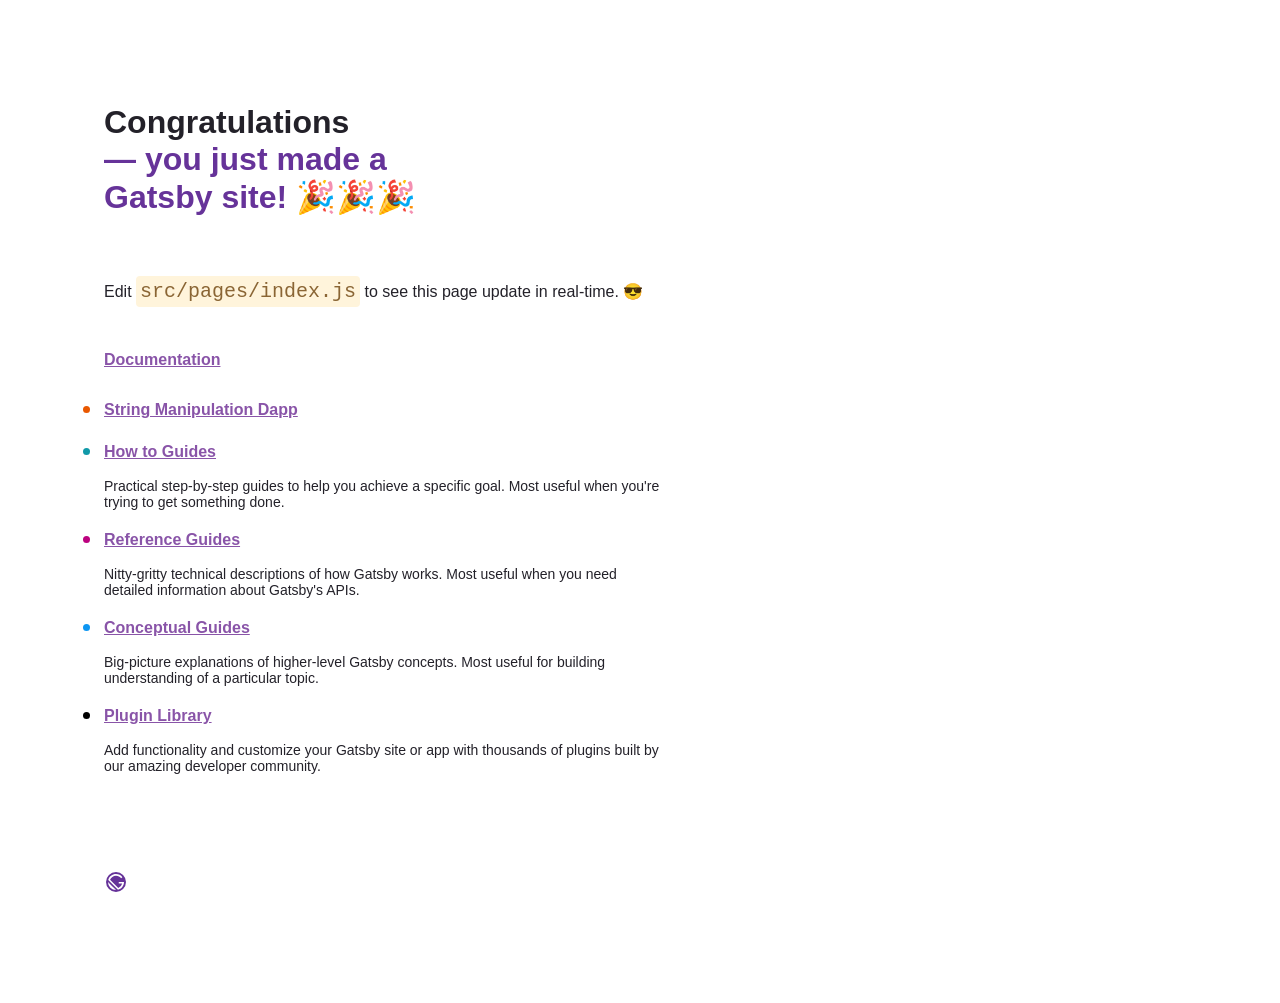
==== index.html @ ea39caa9 "first" ====
<!DOCTYPE html><html><head><meta charSet="utf-8"/><meta http-equiv="x-ua-compatible" content="ie=edge"/><meta name="viewport" content="width=device-width, initial-scale=1, shrink-to-fit=no"/><meta name="generator" content="Gatsby 2.30.2"/><link rel="icon" href="/favicon-32x32.png?v=53aa06cf17e4239d0dba6ffd09854e02" type="image/png"/><link rel="manifest" href="/manifest.webmanifest" crossorigin="anonymous"/><link rel="apple-touch-icon" sizes="48x48" href="/icons/icon-48x48.png?v=53aa06cf17e4239d0dba6ffd09854e02"/><link rel="apple-touch-icon" sizes="72x72" href="/icons/icon-72x72.png?v=53aa06cf17e4239d0dba6ffd09854e02"/><link rel="apple-touch-icon" sizes="96x96" href="/icons/icon-96x96.png?v=53aa06cf17e4239d0dba6ffd09854e02"/><link rel="apple-touch-icon" sizes="144x144" href="/icons/icon-144x144.png?v=53aa06cf17e4239d0dba6ffd09854e02"/><link rel="apple-touch-icon" sizes="192x192" href="/icons/icon-192x192.png?v=53aa06cf17e4239d0dba6ffd09854e02"/><link rel="apple-touch-icon" sizes="256x256" href="/icons/icon-256x256.png?v=53aa06cf17e4239d0dba6ffd09854e02"/><link rel="apple-touch-icon" sizes="384x384" href="/icons/icon-384x384.png?v=53aa06cf17e4239d0dba6ffd09854e02"/><link rel="apple-touch-icon" sizes="512x512" href="/icons/icon-512x512.png?v=53aa06cf17e4239d0dba6ffd09854e02"/><link as="script" rel="preload" href="/webpack-runtime-853febf94de3938687a1.js"/><link as="script" rel="preload" href="/framework-06f646d936b841f99ebd.js"/><link as="script" rel="preload" href="/app-86294b4910e28e013ade.js"/><link as="script" rel="preload" href="/component---src-pages-index-js-996fd59a9388454e58db.js"/><link as="fetch" rel="preload" href="/page-data/index/page-data.json" crossorigin="anonymous"/><link as="fetch" rel="preload" href="/page-data/app-data.json" crossorigin="anonymous"/></head><body><div id="___gatsby"><div style="outline:none" tabindex="-1" id="gatsby-focus-wrapper"><main style="color:#232129;padding:96px;font-family:-apple-system, Roboto, sans-serif, serif"><title>Home Page</title><h1 style="margin-top:0;margin-bottom:64px;max-width:320px">Congratulations<br/><span style="color:#663399">— you just made a Gatsby site! </span><span role="img" aria-label="Party popper emojis">🎉🎉🎉</span></h1><p style="margin-bottom:48px">Edit <code style="color:#8A6534;padding:4px;background-color:#FFF4DB;font-size:1.25rem;border-radius:4px">src/pages/index.js</code> to see this page update in real-time.<!-- --> <span role="img" aria-label="Sunglasses smiley emoji">😎</span></p><ul style="margin-bottom:96px;padding-left:0"><li style="color:#8954A8;font-weight:bold;font-size:16px;vertical-align:5%;list-style-type:none;margin-bottom:24px"><a style="color:#8954A8;font-weight:bold;font-size:16px;vertical-align:5%" href="https://www.gatsbyjs.com/docs/?utm_source=starter&amp;utm_medium=start-page&amp;utm_campaign=minimal-starter">Documentation</a></li><li style="font-weight:300;font-size:24px;max-width:560px;color:#E95800"><span><a style="color:#8954A8;font-weight:bold;font-size:16px;vertical-align:5%" href="https://thbach.github.io/strings/?utm_source=starter&amp;utm_medium=start-page&amp;utm_campaign=minimal-starter">String Manipulation Dapp</a><p style="color:#232129;font-size:14px"></p></span></li><li style="font-weight:300;font-size:24px;max-width:560px;color:#1099A8"><span><a style="color:#8954A8;font-weight:bold;font-size:16px;vertical-align:5%" href="https://www.gatsbyjs.com/docs/how-to/?utm_source=starter&amp;utm_medium=start-page&amp;utm_campaign=minimal-starter">How to Guides</a><p style="color:#232129;font-size:14px">Practical step-by-step guides to help you achieve a specific goal. Most useful when you&#x27;re trying to get something done.</p></span></li><li style="font-weight:300;font-size:24px;max-width:560px;color:#BC027F"><span><a style="color:#8954A8;font-weight:bold;font-size:16px;vertical-align:5%" href="https://www.gatsbyjs.com/docs/reference/?utm_source=starter&amp;utm_medium=start-page&amp;utm_campaign=minimal-starter">Reference Guides</a><p style="color:#232129;font-size:14px">Nitty-gritty technical descriptions of how Gatsby works. Most useful when you need detailed information about Gatsby&#x27;s APIs.</p></span></li><li style="font-weight:300;font-size:24px;max-width:560px;color:#0D96F2"><span><a style="color:#8954A8;font-weight:bold;font-size:16px;vertical-align:5%" href="https://www.gatsbyjs.com/docs/conceptual/?utm_source=starter&amp;utm_medium=start-page&amp;utm_campaign=minimal-starter">Conceptual Guides</a><p style="color:#232129;font-size:14px">Big-picture explanations of higher-level Gatsby concepts. Most useful for building understanding of a particular topic.</p></span></li><li style="font-weight:300;font-size:24px;max-width:560px;color:#000000"><span><a style="color:#8954A8;font-weight:bold;font-size:16px;vertical-align:5%" href="https://www.gatsbyjs.com/plugins?utm_source=starter&amp;utm_medium=start-page&amp;utm_campaign=minimal-starter">Plugin Library</a><p style="color:#232129;font-size:14px">Add functionality and customize your Gatsby site or app with thousands of plugins built by our amazing developer community.</p></span></li></ul><img alt="Gatsby G Logo" src="data:image/svg+xml,%3Csvg width=&#x27;24&#x27; height=&#x27;24&#x27; fill=&#x27;none&#x27; xmlns=&#x27;http://www.w3.org/2000/svg&#x27;%3E%3Cpath d=&#x27;M12 2a10 10 0 110 20 10 10 0 010-20zm0 2c-3.73 0-6.86 2.55-7.75 6L14 19.75c3.45-.89 6-4.02 6-7.75h-5.25v1.5h3.45a6.37 6.37 0 01-3.89 4.44L6.06 9.69C7 7.31 9.3 5.63 12 5.63c2.13 0 4 1.04 5.18 2.65l1.23-1.06A7.959 7.959 0 0012 4zm-8 8a8 8 0 008 8c.04 0 .09 0-8-8z&#x27; fill=&#x27;%23639&#x27;/%3E%3C/svg%3E"/></main></div><div id="gatsby-announcer" style="position:absolute;top:0;width:1px;height:1px;padding:0;overflow:hidden;clip:rect(0, 0, 0, 0);white-space:nowrap;border:0" aria-live="assertive" aria-atomic="true"></div></div><script id="gatsby-script-loader">/*<![CDATA[*/window.pagePath="/";/*]]>*/</script><script id="gatsby-chunk-mapping">/*<![CDATA[*/window.___chunkMapping={"polyfill":["/polyfill-c7e713c367b62bf611ed.js"],"app":["/app-86294b4910e28e013ade.js"],"component---src-pages-404-js":["/component---src-pages-404-js-a4d6a72c76a383d7830c.js"],"component---src-pages-index-js":["/component---src-pages-index-js-996fd59a9388454e58db.js"]};/*]]>*/</script><script src="/polyfill-c7e713c367b62bf611ed.js" nomodule=""></script><script src="/component---src-pages-index-js-996fd59a9388454e58db.js" async=""></script><script src="/app-86294b4910e28e013ade.js" async=""></script><script src="/framework-06f646d936b841f99ebd.js" async=""></script><script src="/webpack-runtime-853febf94de3938687a1.js" async=""></script></body></html>
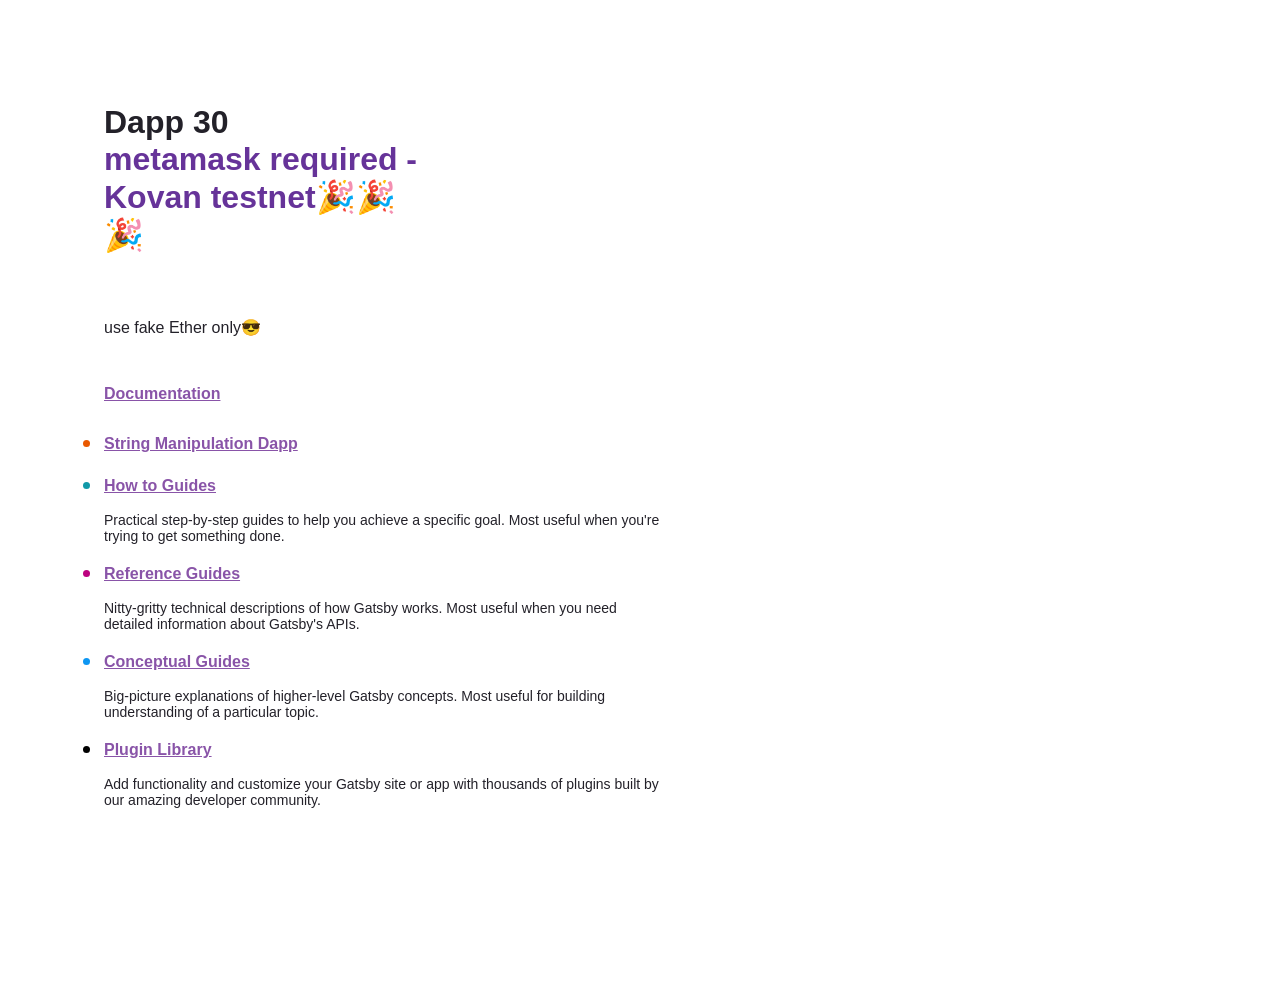
==== commit dc5e6d1c: "clean" ====
--- a/index.html
+++ b/index.html
@@ -1 +1 @@
-<!DOCTYPE html><html><head><meta charSet="utf-8"/><meta http-equiv="x-ua-compatible" content="ie=edge"/><meta name="viewport" content="width=device-width, initial-scale=1, shrink-to-fit=no"/><meta name="generator" content="Gatsby 2.30.2"/><link rel="icon" href="/favicon-32x32.png?v=53aa06cf17e4239d0dba6ffd09854e02" type="image/png"/><link rel="manifest" href="/manifest.webmanifest" crossorigin="anonymous"/><link rel="apple-touch-icon" sizes="48x48" href="/icons/icon-48x48.png?v=53aa06cf17e4239d0dba6ffd09854e02"/><link rel="apple-touch-icon" sizes="72x72" href="/icons/icon-72x72.png?v=53aa06cf17e4239d0dba6ffd09854e02"/><link rel="apple-touch-icon" sizes="96x96" href="/icons/icon-96x96.png?v=53aa06cf17e4239d0dba6ffd09854e02"/><link rel="apple-touch-icon" sizes="144x144" href="/icons/icon-144x144.png?v=53aa06cf17e4239d0dba6ffd09854e02"/><link rel="apple-touch-icon" sizes="192x192" href="/icons/icon-192x192.png?v=53aa06cf17e4239d0dba6ffd09854e02"/><link rel="apple-touch-icon" sizes="256x256" href="/icons/icon-256x256.png?v=53aa06cf17e4239d0dba6ffd09854e02"/><link rel="apple-touch-icon" sizes="384x384" href="/icons/icon-384x384.png?v=53aa06cf17e4239d0dba6ffd09854e02"/><link rel="apple-touch-icon" sizes="512x512" href="/icons/icon-512x512.png?v=53aa06cf17e4239d0dba6ffd09854e02"/><link as="script" rel="preload" href="/webpack-runtime-853febf94de3938687a1.js"/><link as="script" rel="preload" href="/framework-06f646d936b841f99ebd.js"/><link as="script" rel="preload" href="/app-86294b4910e28e013ade.js"/><link as="script" rel="preload" href="/component---src-pages-index-js-996fd59a9388454e58db.js"/><link as="fetch" rel="preload" href="/page-data/index/page-data.json" crossorigin="anonymous"/><link as="fetch" rel="preload" href="/page-data/app-data.json" crossorigin="anonymous"/></head><body><div id="___gatsby"><div style="outline:none" tabindex="-1" id="gatsby-focus-wrapper"><main style="color:#232129;padding:96px;font-family:-apple-system, Roboto, sans-serif, serif"><title>Home Page</title><h1 style="margin-top:0;margin-bottom:64px;max-width:320px">Congratulations<br/><span style="color:#663399">— you just made a Gatsby site! </span><span role="img" aria-label="Party popper emojis">🎉🎉🎉</span></h1><p style="margin-bottom:48px">Edit <code style="color:#8A6534;padding:4px;background-color:#FFF4DB;font-size:1.25rem;border-radius:4px">src/pages/index.js</code> to see this page update in real-time.<!-- --> <span role="img" aria-label="Sunglasses smiley emoji">😎</span></p><ul style="margin-bottom:96px;padding-left:0"><li style="color:#8954A8;font-weight:bold;font-size:16px;vertical-align:5%;list-style-type:none;margin-bottom:24px"><a style="color:#8954A8;font-weight:bold;font-size:16px;vertical-align:5%" href="https://www.gatsbyjs.com/docs/?utm_source=starter&amp;utm_medium=start-page&amp;utm_campaign=minimal-starter">Documentation</a></li><li style="font-weight:300;font-size:24px;max-width:560px;color:#E95800"><span><a style="color:#8954A8;font-weight:bold;font-size:16px;vertical-align:5%" href="https://thbach.github.io/strings/?utm_source=starter&amp;utm_medium=start-page&amp;utm_campaign=minimal-starter">String Manipulation Dapp</a><p style="color:#232129;font-size:14px"></p></span></li><li style="font-weight:300;font-size:24px;max-width:560px;color:#1099A8"><span><a style="color:#8954A8;font-weight:bold;font-size:16px;vertical-align:5%" href="https://www.gatsbyjs.com/docs/how-to/?utm_source=starter&amp;utm_medium=start-page&amp;utm_campaign=minimal-starter">How to Guides</a><p style="color:#232129;font-size:14px">Practical step-by-step guides to help you achieve a specific goal. Most useful when you&#x27;re trying to get something done.</p></span></li><li style="font-weight:300;font-size:24px;max-width:560px;color:#BC027F"><span><a style="color:#8954A8;font-weight:bold;font-size:16px;vertical-align:5%" href="https://www.gatsbyjs.com/docs/reference/?utm_source=starter&amp;utm_medium=start-page&amp;utm_campaign=minimal-starter">Reference Guides</a><p style="color:#232129;font-size:14px">Nitty-gritty technical descriptions of how Gatsby works. Most useful when you need detailed information about Gatsby&#x27;s APIs.</p></span></li><li style="font-weight:300;font-size:24px;max-width:560px;color:#0D96F2"><span><a style="color:#8954A8;font-weight:bold;font-size:16px;vertical-align:5%" href="https://www.gatsbyjs.com/docs/conceptual/?utm_source=starter&amp;utm_medium=start-page&amp;utm_campaign=minimal-starter">Conceptual Guides</a><p style="color:#232129;font-size:14px">Big-picture explanations of higher-level Gatsby concepts. Most useful for building understanding of a particular topic.</p></span></li><li style="font-weight:300;font-size:24px;max-width:560px;color:#000000"><span><a style="color:#8954A8;font-weight:bold;font-size:16px;vertical-align:5%" href="https://www.gatsbyjs.com/plugins?utm_source=starter&amp;utm_medium=start-page&amp;utm_campaign=minimal-starter">Plugin Library</a><p style="color:#232129;font-size:14px">Add functionality and customize your Gatsby site or app with thousands of plugins built by our amazing developer community.</p></span></li></ul><img alt="Gatsby G Logo" src="data:image/svg+xml,%3Csvg width=&#x27;24&#x27; height=&#x27;24&#x27; fill=&#x27;none&#x27; xmlns=&#x27;http://www.w3.org/2000/svg&#x27;%3E%3Cpath d=&#x27;M12 2a10 10 0 110 20 10 10 0 010-20zm0 2c-3.73 0-6.86 2.55-7.75 6L14 19.75c3.45-.89 6-4.02 6-7.75h-5.25v1.5h3.45a6.37 6.37 0 01-3.89 4.44L6.06 9.69C7 7.31 9.3 5.63 12 5.63c2.13 0 4 1.04 5.18 2.65l1.23-1.06A7.959 7.959 0 0012 4zm-8 8a8 8 0 008 8c.04 0 .09 0-8-8z&#x27; fill=&#x27;%23639&#x27;/%3E%3C/svg%3E"/></main></div><div id="gatsby-announcer" style="position:absolute;top:0;width:1px;height:1px;padding:0;overflow:hidden;clip:rect(0, 0, 0, 0);white-space:nowrap;border:0" aria-live="assertive" aria-atomic="true"></div></div><script id="gatsby-script-loader">/*<![CDATA[*/window.pagePath="/";/*]]>*/</script><script id="gatsby-chunk-mapping">/*<![CDATA[*/window.___chunkMapping={"polyfill":["/polyfill-c7e713c367b62bf611ed.js"],"app":["/app-86294b4910e28e013ade.js"],"component---src-pages-404-js":["/component---src-pages-404-js-a4d6a72c76a383d7830c.js"],"component---src-pages-index-js":["/component---src-pages-index-js-996fd59a9388454e58db.js"]};/*]]>*/</script><script src="/polyfill-c7e713c367b62bf611ed.js" nomodule=""></script><script src="/component---src-pages-index-js-996fd59a9388454e58db.js" async=""></script><script src="/app-86294b4910e28e013ade.js" async=""></script><script src="/framework-06f646d936b841f99ebd.js" async=""></script><script src="/webpack-runtime-853febf94de3938687a1.js" async=""></script></body></html>+<!DOCTYPE html><html><head><meta charSet="utf-8"/><meta http-equiv="x-ua-compatible" content="ie=edge"/><meta name="viewport" content="width=device-width, initial-scale=1, shrink-to-fit=no"/><meta name="generator" content="Gatsby 2.30.2"/><link rel="icon" href="/favicon-32x32.png?v=53aa06cf17e4239d0dba6ffd09854e02" type="image/png"/><link rel="manifest" href="/manifest.webmanifest" crossorigin="anonymous"/><link rel="apple-touch-icon" sizes="48x48" href="/icons/icon-48x48.png?v=53aa06cf17e4239d0dba6ffd09854e02"/><link rel="apple-touch-icon" sizes="72x72" href="/icons/icon-72x72.png?v=53aa06cf17e4239d0dba6ffd09854e02"/><link rel="apple-touch-icon" sizes="96x96" href="/icons/icon-96x96.png?v=53aa06cf17e4239d0dba6ffd09854e02"/><link rel="apple-touch-icon" sizes="144x144" href="/icons/icon-144x144.png?v=53aa06cf17e4239d0dba6ffd09854e02"/><link rel="apple-touch-icon" sizes="192x192" href="/icons/icon-192x192.png?v=53aa06cf17e4239d0dba6ffd09854e02"/><link rel="apple-touch-icon" sizes="256x256" href="/icons/icon-256x256.png?v=53aa06cf17e4239d0dba6ffd09854e02"/><link rel="apple-touch-icon" sizes="384x384" href="/icons/icon-384x384.png?v=53aa06cf17e4239d0dba6ffd09854e02"/><link rel="apple-touch-icon" sizes="512x512" href="/icons/icon-512x512.png?v=53aa06cf17e4239d0dba6ffd09854e02"/><link as="script" rel="preload" href="/webpack-runtime-5b421e8b8523ef1a9394.js"/><link as="script" rel="preload" href="/framework-06f646d936b841f99ebd.js"/><link as="script" rel="preload" href="/app-86294b4910e28e013ade.js"/><link as="script" rel="preload" href="/component---src-pages-index-js-b743b5520a9f001b9456.js"/><link as="fetch" rel="preload" href="/page-data/index/page-data.json" crossorigin="anonymous"/><link as="fetch" rel="preload" href="/page-data/app-data.json" crossorigin="anonymous"/></head><body><div id="___gatsby"><div style="outline:none" tabindex="-1" id="gatsby-focus-wrapper"><main style="color:#232129;padding:96px;font-family:-apple-system, Roboto, sans-serif, serif"><title>Home Page</title><h1 style="margin-top:0;margin-bottom:64px;max-width:320px">Dapp 30<br/><span style="color:#663399">metamask required - Kovan testnet</span><span role="img" aria-label="Party popper emojis">🎉🎉🎉</span></h1><p style="margin-bottom:48px">use fake Ether only<span role="img" aria-label="Sunglasses smiley emoji">😎</span></p><ul style="margin-bottom:96px;padding-left:0"><li style="color:#8954A8;font-weight:bold;font-size:16px;vertical-align:5%;list-style-type:none;margin-bottom:24px"><a style="color:#8954A8;font-weight:bold;font-size:16px;vertical-align:5%" href="https://www.gatsbyjs.com/docs/?utm_source=starter&amp;utm_medium=start-page&amp;utm_campaign=minimal-starter">Documentation</a></li><li style="font-weight:300;font-size:24px;max-width:560px;color:#E95800"><span><a style="color:#8954A8;font-weight:bold;font-size:16px;vertical-align:5%" href="https://thbach.github.io/strings/">String Manipulation Dapp</a><p style="color:#232129;font-size:14px"></p></span></li><li style="font-weight:300;font-size:24px;max-width:560px;color:#1099A8"><span><a style="color:#8954A8;font-weight:bold;font-size:16px;vertical-align:5%" href="https://www.gatsbyjs.com/docs/how-to/">How to Guides</a><p style="color:#232129;font-size:14px">Practical step-by-step guides to help you achieve a specific goal. Most useful when you&#x27;re trying to get something done.</p></span></li><li style="font-weight:300;font-size:24px;max-width:560px;color:#BC027F"><span><a style="color:#8954A8;font-weight:bold;font-size:16px;vertical-align:5%" href="https://www.gatsbyjs.com/docs/reference/">Reference Guides</a><p style="color:#232129;font-size:14px">Nitty-gritty technical descriptions of how Gatsby works. Most useful when you need detailed information about Gatsby&#x27;s APIs.</p></span></li><li style="font-weight:300;font-size:24px;max-width:560px;color:#0D96F2"><span><a style="color:#8954A8;font-weight:bold;font-size:16px;vertical-align:5%" href="https://www.gatsbyjs.com/docs/conceptual/">Conceptual Guides</a><p style="color:#232129;font-size:14px">Big-picture explanations of higher-level Gatsby concepts. Most useful for building understanding of a particular topic.</p></span></li><li style="font-weight:300;font-size:24px;max-width:560px;color:#000000"><span><a style="color:#8954A8;font-weight:bold;font-size:16px;vertical-align:5%" href="https://www.gatsbyjs.com/plugins">Plugin Library</a><p style="color:#232129;font-size:14px">Add functionality and customize your Gatsby site or app with thousands of plugins built by our amazing developer community.</p></span></li></ul></main></div><div id="gatsby-announcer" style="position:absolute;top:0;width:1px;height:1px;padding:0;overflow:hidden;clip:rect(0, 0, 0, 0);white-space:nowrap;border:0" aria-live="assertive" aria-atomic="true"></div></div><script id="gatsby-script-loader">/*<![CDATA[*/window.pagePath="/";/*]]>*/</script><script id="gatsby-chunk-mapping">/*<![CDATA[*/window.___chunkMapping={"polyfill":["/polyfill-c7e713c367b62bf611ed.js"],"app":["/app-86294b4910e28e013ade.js"],"component---src-pages-404-js":["/component---src-pages-404-js-a4d6a72c76a383d7830c.js"],"component---src-pages-index-js":["/component---src-pages-index-js-b743b5520a9f001b9456.js"]};/*]]>*/</script><script src="/polyfill-c7e713c367b62bf611ed.js" nomodule=""></script><script src="/component---src-pages-index-js-b743b5520a9f001b9456.js" async=""></script><script src="/app-86294b4910e28e013ade.js" async=""></script><script src="/framework-06f646d936b841f99ebd.js" async=""></script><script src="/webpack-runtime-5b421e8b8523ef1a9394.js" async=""></script></body></html>
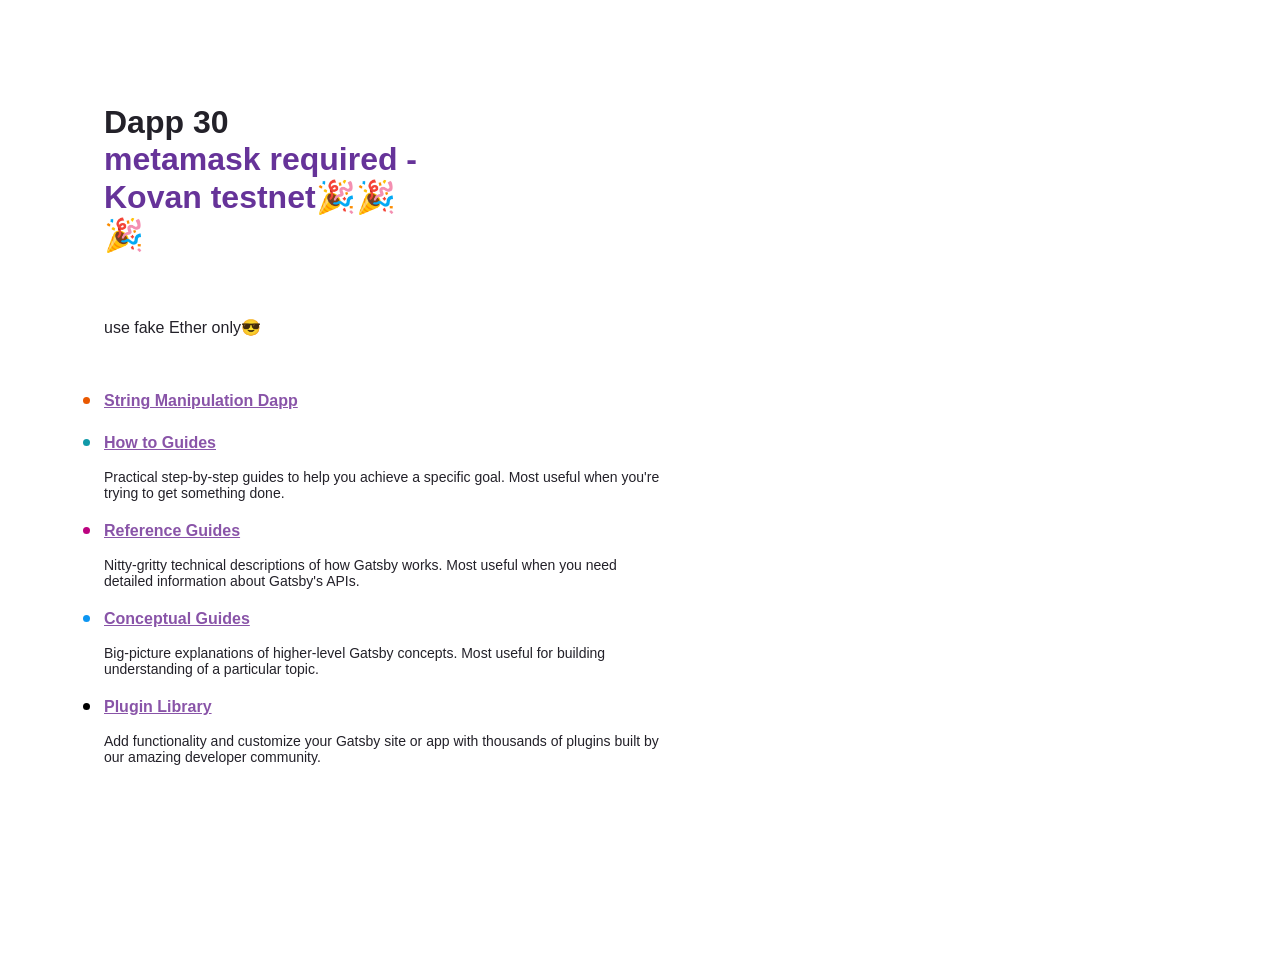
==== commit c31d7de7: "fix links" ====
--- a/index.html
+++ b/index.html
@@ -1 +1 @@
-<!DOCTYPE html><html><head><meta charSet="utf-8"/><meta http-equiv="x-ua-compatible" content="ie=edge"/><meta name="viewport" content="width=device-width, initial-scale=1, shrink-to-fit=no"/><meta name="generator" content="Gatsby 2.30.2"/><link rel="icon" href="/favicon-32x32.png?v=53aa06cf17e4239d0dba6ffd09854e02" type="image/png"/><link rel="manifest" href="/manifest.webmanifest" crossorigin="anonymous"/><link rel="apple-touch-icon" sizes="48x48" href="/icons/icon-48x48.png?v=53aa06cf17e4239d0dba6ffd09854e02"/><link rel="apple-touch-icon" sizes="72x72" href="/icons/icon-72x72.png?v=53aa06cf17e4239d0dba6ffd09854e02"/><link rel="apple-touch-icon" sizes="96x96" href="/icons/icon-96x96.png?v=53aa06cf17e4239d0dba6ffd09854e02"/><link rel="apple-touch-icon" sizes="144x144" href="/icons/icon-144x144.png?v=53aa06cf17e4239d0dba6ffd09854e02"/><link rel="apple-touch-icon" sizes="192x192" href="/icons/icon-192x192.png?v=53aa06cf17e4239d0dba6ffd09854e02"/><link rel="apple-touch-icon" sizes="256x256" href="/icons/icon-256x256.png?v=53aa06cf17e4239d0dba6ffd09854e02"/><link rel="apple-touch-icon" sizes="384x384" href="/icons/icon-384x384.png?v=53aa06cf17e4239d0dba6ffd09854e02"/><link rel="apple-touch-icon" sizes="512x512" href="/icons/icon-512x512.png?v=53aa06cf17e4239d0dba6ffd09854e02"/><link as="script" rel="preload" href="/webpack-runtime-5b421e8b8523ef1a9394.js"/><link as="script" rel="preload" href="/framework-06f646d936b841f99ebd.js"/><link as="script" rel="preload" href="/app-86294b4910e28e013ade.js"/><link as="script" rel="preload" href="/component---src-pages-index-js-b743b5520a9f001b9456.js"/><link as="fetch" rel="preload" href="/page-data/index/page-data.json" crossorigin="anonymous"/><link as="fetch" rel="preload" href="/page-data/app-data.json" crossorigin="anonymous"/></head><body><div id="___gatsby"><div style="outline:none" tabindex="-1" id="gatsby-focus-wrapper"><main style="color:#232129;padding:96px;font-family:-apple-system, Roboto, sans-serif, serif"><title>Home Page</title><h1 style="margin-top:0;margin-bottom:64px;max-width:320px">Dapp 30<br/><span style="color:#663399">metamask required - Kovan testnet</span><span role="img" aria-label="Party popper emojis">🎉🎉🎉</span></h1><p style="margin-bottom:48px">use fake Ether only<span role="img" aria-label="Sunglasses smiley emoji">😎</span></p><ul style="margin-bottom:96px;padding-left:0"><li style="color:#8954A8;font-weight:bold;font-size:16px;vertical-align:5%;list-style-type:none;margin-bottom:24px"><a style="color:#8954A8;font-weight:bold;font-size:16px;vertical-align:5%" href="https://www.gatsbyjs.com/docs/?utm_source=starter&amp;utm_medium=start-page&amp;utm_campaign=minimal-starter">Documentation</a></li><li style="font-weight:300;font-size:24px;max-width:560px;color:#E95800"><span><a style="color:#8954A8;font-weight:bold;font-size:16px;vertical-align:5%" href="https://thbach.github.io/strings/">String Manipulation Dapp</a><p style="color:#232129;font-size:14px"></p></span></li><li style="font-weight:300;font-size:24px;max-width:560px;color:#1099A8"><span><a style="color:#8954A8;font-weight:bold;font-size:16px;vertical-align:5%" href="https://www.gatsbyjs.com/docs/how-to/">How to Guides</a><p style="color:#232129;font-size:14px">Practical step-by-step guides to help you achieve a specific goal. Most useful when you&#x27;re trying to get something done.</p></span></li><li style="font-weight:300;font-size:24px;max-width:560px;color:#BC027F"><span><a style="color:#8954A8;font-weight:bold;font-size:16px;vertical-align:5%" href="https://www.gatsbyjs.com/docs/reference/">Reference Guides</a><p style="color:#232129;font-size:14px">Nitty-gritty technical descriptions of how Gatsby works. Most useful when you need detailed information about Gatsby&#x27;s APIs.</p></span></li><li style="font-weight:300;font-size:24px;max-width:560px;color:#0D96F2"><span><a style="color:#8954A8;font-weight:bold;font-size:16px;vertical-align:5%" href="https://www.gatsbyjs.com/docs/conceptual/">Conceptual Guides</a><p style="color:#232129;font-size:14px">Big-picture explanations of higher-level Gatsby concepts. Most useful for building understanding of a particular topic.</p></span></li><li style="font-weight:300;font-size:24px;max-width:560px;color:#000000"><span><a style="color:#8954A8;font-weight:bold;font-size:16px;vertical-align:5%" href="https://www.gatsbyjs.com/plugins">Plugin Library</a><p style="color:#232129;font-size:14px">Add functionality and customize your Gatsby site or app with thousands of plugins built by our amazing developer community.</p></span></li></ul></main></div><div id="gatsby-announcer" style="position:absolute;top:0;width:1px;height:1px;padding:0;overflow:hidden;clip:rect(0, 0, 0, 0);white-space:nowrap;border:0" aria-live="assertive" aria-atomic="true"></div></div><script id="gatsby-script-loader">/*<![CDATA[*/window.pagePath="/";/*]]>*/</script><script id="gatsby-chunk-mapping">/*<![CDATA[*/window.___chunkMapping={"polyfill":["/polyfill-c7e713c367b62bf611ed.js"],"app":["/app-86294b4910e28e013ade.js"],"component---src-pages-404-js":["/component---src-pages-404-js-a4d6a72c76a383d7830c.js"],"component---src-pages-index-js":["/component---src-pages-index-js-b743b5520a9f001b9456.js"]};/*]]>*/</script><script src="/polyfill-c7e713c367b62bf611ed.js" nomodule=""></script><script src="/component---src-pages-index-js-b743b5520a9f001b9456.js" async=""></script><script src="/app-86294b4910e28e013ade.js" async=""></script><script src="/framework-06f646d936b841f99ebd.js" async=""></script><script src="/webpack-runtime-5b421e8b8523ef1a9394.js" async=""></script></body></html>+<!DOCTYPE html><html><head><meta charSet="utf-8"/><meta http-equiv="x-ua-compatible" content="ie=edge"/><meta name="viewport" content="width=device-width, initial-scale=1, shrink-to-fit=no"/><meta name="generator" content="Gatsby 2.30.2"/><link rel="icon" href="/favicon-32x32.png?v=53aa06cf17e4239d0dba6ffd09854e02" type="image/png"/><link rel="manifest" href="/manifest.webmanifest" crossorigin="anonymous"/><link rel="apple-touch-icon" sizes="48x48" href="/icons/icon-48x48.png?v=53aa06cf17e4239d0dba6ffd09854e02"/><link rel="apple-touch-icon" sizes="72x72" href="/icons/icon-72x72.png?v=53aa06cf17e4239d0dba6ffd09854e02"/><link rel="apple-touch-icon" sizes="96x96" href="/icons/icon-96x96.png?v=53aa06cf17e4239d0dba6ffd09854e02"/><link rel="apple-touch-icon" sizes="144x144" href="/icons/icon-144x144.png?v=53aa06cf17e4239d0dba6ffd09854e02"/><link rel="apple-touch-icon" sizes="192x192" href="/icons/icon-192x192.png?v=53aa06cf17e4239d0dba6ffd09854e02"/><link rel="apple-touch-icon" sizes="256x256" href="/icons/icon-256x256.png?v=53aa06cf17e4239d0dba6ffd09854e02"/><link rel="apple-touch-icon" sizes="384x384" href="/icons/icon-384x384.png?v=53aa06cf17e4239d0dba6ffd09854e02"/><link rel="apple-touch-icon" sizes="512x512" href="/icons/icon-512x512.png?v=53aa06cf17e4239d0dba6ffd09854e02"/><link as="script" rel="preload" href="/webpack-runtime-9302768da95bef6449f7.js"/><link as="script" rel="preload" href="/framework-06f646d936b841f99ebd.js"/><link as="script" rel="preload" href="/app-86294b4910e28e013ade.js"/><link as="script" rel="preload" href="/component---src-pages-index-js-f3b4a539f6250982a637.js"/><link as="fetch" rel="preload" href="/page-data/index/page-data.json" crossorigin="anonymous"/><link as="fetch" rel="preload" href="/page-data/app-data.json" crossorigin="anonymous"/></head><body><div id="___gatsby"><div style="outline:none" tabindex="-1" id="gatsby-focus-wrapper"><main style="color:#232129;padding:96px;font-family:-apple-system, Roboto, sans-serif, serif"><title>Home Page</title><h1 style="margin-top:0;margin-bottom:64px;max-width:320px">Dapp 30<br/><span style="color:#663399">metamask required - Kovan testnet</span><span role="img" aria-label="Party popper emojis">🎉🎉🎉</span></h1><p style="margin-bottom:48px">use fake Ether only<span role="img" aria-label="Sunglasses smiley emoji">😎</span></p><ul style="margin-bottom:96px;padding-left:0"><li style="font-weight:300;font-size:24px;max-width:560px;color:#E95800"><span><a style="color:#8954A8;font-weight:bold;font-size:16px;vertical-align:5%" href="https://thbach.github.io/strings/">String Manipulation Dapp</a><p style="color:#232129;font-size:14px"></p></span></li><li style="font-weight:300;font-size:24px;max-width:560px;color:#1099A8"><span><a style="color:#8954A8;font-weight:bold;font-size:16px;vertical-align:5%" href="https://www.gatsbyjs.com/docs/how-to/">How to Guides</a><p style="color:#232129;font-size:14px">Practical step-by-step guides to help you achieve a specific goal. Most useful when you&#x27;re trying to get something done.</p></span></li><li style="font-weight:300;font-size:24px;max-width:560px;color:#BC027F"><span><a style="color:#8954A8;font-weight:bold;font-size:16px;vertical-align:5%" href="https://www.gatsbyjs.com/docs/reference/">Reference Guides</a><p style="color:#232129;font-size:14px">Nitty-gritty technical descriptions of how Gatsby works. Most useful when you need detailed information about Gatsby&#x27;s APIs.</p></span></li><li style="font-weight:300;font-size:24px;max-width:560px;color:#0D96F2"><span><a style="color:#8954A8;font-weight:bold;font-size:16px;vertical-align:5%" href="https://www.gatsbyjs.com/docs/conceptual/">Conceptual Guides</a><p style="color:#232129;font-size:14px">Big-picture explanations of higher-level Gatsby concepts. Most useful for building understanding of a particular topic.</p></span></li><li style="font-weight:300;font-size:24px;max-width:560px;color:#000000"><span><a style="color:#8954A8;font-weight:bold;font-size:16px;vertical-align:5%" href="https://www.gatsbyjs.com/plugins">Plugin Library</a><p style="color:#232129;font-size:14px">Add functionality and customize your Gatsby site or app with thousands of plugins built by our amazing developer community.</p></span></li></ul></main></div><div id="gatsby-announcer" style="position:absolute;top:0;width:1px;height:1px;padding:0;overflow:hidden;clip:rect(0, 0, 0, 0);white-space:nowrap;border:0" aria-live="assertive" aria-atomic="true"></div></div><script id="gatsby-script-loader">/*<![CDATA[*/window.pagePath="/";/*]]>*/</script><script id="gatsby-chunk-mapping">/*<![CDATA[*/window.___chunkMapping={"polyfill":["/polyfill-c7e713c367b62bf611ed.js"],"app":["/app-86294b4910e28e013ade.js"],"component---src-pages-404-js":["/component---src-pages-404-js-a4d6a72c76a383d7830c.js"],"component---src-pages-index-js":["/component---src-pages-index-js-f3b4a539f6250982a637.js"]};/*]]>*/</script><script src="/polyfill-c7e713c367b62bf611ed.js" nomodule=""></script><script src="/component---src-pages-index-js-f3b4a539f6250982a637.js" async=""></script><script src="/app-86294b4910e28e013ade.js" async=""></script><script src="/framework-06f646d936b841f99ebd.js" async=""></script><script src="/webpack-runtime-9302768da95bef6449f7.js" async=""></script></body></html>
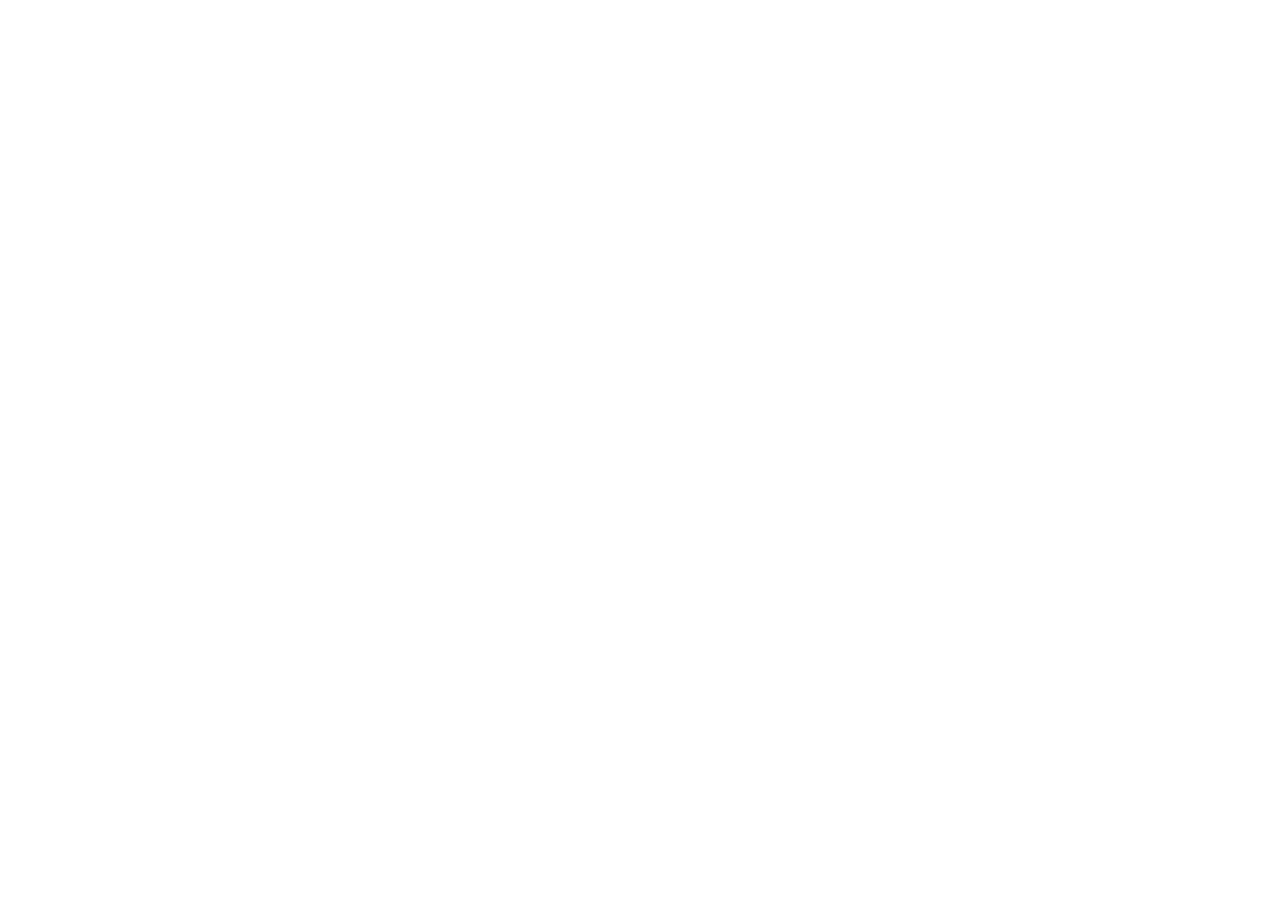
==== commit a92d21be: "vote" ====
--- a/index.html
+++ b/index.html
@@ -1 +1 @@
-<!DOCTYPE html><html><head><meta charSet="utf-8"/><meta http-equiv="x-ua-compatible" content="ie=edge"/><meta name="viewport" content="width=device-width, initial-scale=1, shrink-to-fit=no"/><meta name="generator" content="Gatsby 2.30.2"/><link rel="icon" href="/favicon-32x32.png?v=53aa06cf17e4239d0dba6ffd09854e02" type="image/png"/><link rel="manifest" href="/manifest.webmanifest" crossorigin="anonymous"/><link rel="apple-touch-icon" sizes="48x48" href="/icons/icon-48x48.png?v=53aa06cf17e4239d0dba6ffd09854e02"/><link rel="apple-touch-icon" sizes="72x72" href="/icons/icon-72x72.png?v=53aa06cf17e4239d0dba6ffd09854e02"/><link rel="apple-touch-icon" sizes="96x96" href="/icons/icon-96x96.png?v=53aa06cf17e4239d0dba6ffd09854e02"/><link rel="apple-touch-icon" sizes="144x144" href="/icons/icon-144x144.png?v=53aa06cf17e4239d0dba6ffd09854e02"/><link rel="apple-touch-icon" sizes="192x192" href="/icons/icon-192x192.png?v=53aa06cf17e4239d0dba6ffd09854e02"/><link rel="apple-touch-icon" sizes="256x256" href="/icons/icon-256x256.png?v=53aa06cf17e4239d0dba6ffd09854e02"/><link rel="apple-touch-icon" sizes="384x384" href="/icons/icon-384x384.png?v=53aa06cf17e4239d0dba6ffd09854e02"/><link rel="apple-touch-icon" sizes="512x512" href="/icons/icon-512x512.png?v=53aa06cf17e4239d0dba6ffd09854e02"/><link as="script" rel="preload" href="/webpack-runtime-9302768da95bef6449f7.js"/><link as="script" rel="preload" href="/framework-06f646d936b841f99ebd.js"/><link as="script" rel="preload" href="/app-86294b4910e28e013ade.js"/><link as="script" rel="preload" href="/component---src-pages-index-js-f3b4a539f6250982a637.js"/><link as="fetch" rel="preload" href="/page-data/index/page-data.json" crossorigin="anonymous"/><link as="fetch" rel="preload" href="/page-data/app-data.json" crossorigin="anonymous"/></head><body><div id="___gatsby"><div style="outline:none" tabindex="-1" id="gatsby-focus-wrapper"><main style="color:#232129;padding:96px;font-family:-apple-system, Roboto, sans-serif, serif"><title>Home Page</title><h1 style="margin-top:0;margin-bottom:64px;max-width:320px">Dapp 30<br/><span style="color:#663399">metamask required - Kovan testnet</span><span role="img" aria-label="Party popper emojis">🎉🎉🎉</span></h1><p style="margin-bottom:48px">use fake Ether only<span role="img" aria-label="Sunglasses smiley emoji">😎</span></p><ul style="margin-bottom:96px;padding-left:0"><li style="font-weight:300;font-size:24px;max-width:560px;color:#E95800"><span><a style="color:#8954A8;font-weight:bold;font-size:16px;vertical-align:5%" href="https://thbach.github.io/strings/">String Manipulation Dapp</a><p style="color:#232129;font-size:14px"></p></span></li><li style="font-weight:300;font-size:24px;max-width:560px;color:#1099A8"><span><a style="color:#8954A8;font-weight:bold;font-size:16px;vertical-align:5%" href="https://www.gatsbyjs.com/docs/how-to/">How to Guides</a><p style="color:#232129;font-size:14px">Practical step-by-step guides to help you achieve a specific goal. Most useful when you&#x27;re trying to get something done.</p></span></li><li style="font-weight:300;font-size:24px;max-width:560px;color:#BC027F"><span><a style="color:#8954A8;font-weight:bold;font-size:16px;vertical-align:5%" href="https://www.gatsbyjs.com/docs/reference/">Reference Guides</a><p style="color:#232129;font-size:14px">Nitty-gritty technical descriptions of how Gatsby works. Most useful when you need detailed information about Gatsby&#x27;s APIs.</p></span></li><li style="font-weight:300;font-size:24px;max-width:560px;color:#0D96F2"><span><a style="color:#8954A8;font-weight:bold;font-size:16px;vertical-align:5%" href="https://www.gatsbyjs.com/docs/conceptual/">Conceptual Guides</a><p style="color:#232129;font-size:14px">Big-picture explanations of higher-level Gatsby concepts. Most useful for building understanding of a particular topic.</p></span></li><li style="font-weight:300;font-size:24px;max-width:560px;color:#000000"><span><a style="color:#8954A8;font-weight:bold;font-size:16px;vertical-align:5%" href="https://www.gatsbyjs.com/plugins">Plugin Library</a><p style="color:#232129;font-size:14px">Add functionality and customize your Gatsby site or app with thousands of plugins built by our amazing developer community.</p></span></li></ul></main></div><div id="gatsby-announcer" style="position:absolute;top:0;width:1px;height:1px;padding:0;overflow:hidden;clip:rect(0, 0, 0, 0);white-space:nowrap;border:0" aria-live="assertive" aria-atomic="true"></div></div><script id="gatsby-script-loader">/*<![CDATA[*/window.pagePath="/";/*]]>*/</script><script id="gatsby-chunk-mapping">/*<![CDATA[*/window.___chunkMapping={"polyfill":["/polyfill-c7e713c367b62bf611ed.js"],"app":["/app-86294b4910e28e013ade.js"],"component---src-pages-404-js":["/component---src-pages-404-js-a4d6a72c76a383d7830c.js"],"component---src-pages-index-js":["/component---src-pages-index-js-f3b4a539f6250982a637.js"]};/*]]>*/</script><script src="/polyfill-c7e713c367b62bf611ed.js" nomodule=""></script><script src="/component---src-pages-index-js-f3b4a539f6250982a637.js" async=""></script><script src="/app-86294b4910e28e013ade.js" async=""></script><script src="/framework-06f646d936b841f99ebd.js" async=""></script><script src="/webpack-runtime-9302768da95bef6449f7.js" async=""></script></body></html>+<!doctype html><html lang="en"><head><meta charset="utf-8"><link rel="shortcut icon" href="/favicon.ico"><meta name="viewport" content="width=device-width,initial-scale=1,shrink-to-fit=no"><meta name="theme-color" content="#000000"><link rel="manifest" href="/manifest.json"><title>Voting</title><link href="/static/css/2.032730b7.chunk.css" rel="stylesheet"></head><body><noscript>You need to enable JavaScript to run this app.</noscript><div id="root"></div><script>!function(e){function t(t){for(var n,l,i=t[0],f=t[1],a=t[2],p=0,s=[];p<i.length;p++)l=i[p],Object.prototype.hasOwnProperty.call(o,l)&&o[l]&&s.push(o[l][0]),o[l]=0;for(n in f)Object.prototype.hasOwnProperty.call(f,n)&&(e[n]=f[n]);for(c&&c(t);s.length;)s.shift()();return u.push.apply(u,a||[]),r()}function r(){for(var e,t=0;t<u.length;t++){for(var r=u[t],n=!0,i=1;i<r.length;i++){var f=r[i];0!==o[f]&&(n=!1)}n&&(u.splice(t--,1),e=l(l.s=r[0]))}return e}var n={},o={1:0},u=[];function l(t){if(n[t])return n[t].exports;var r=n[t]={i:t,l:!1,exports:{}};return e[t].call(r.exports,r,r.exports,l),r.l=!0,r.exports}l.m=e,l.c=n,l.d=function(e,t,r){l.o(e,t)||Object.defineProperty(e,t,{enumerable:!0,get:r})},l.r=function(e){"undefined"!=typeof Symbol&&Symbol.toStringTag&&Object.defineProperty(e,Symbol.toStringTag,{value:"Module"}),Object.defineProperty(e,"__esModule",{value:!0})},l.t=function(e,t){if(1&t&&(e=l(e)),8&t)return e;if(4&t&&"object"==typeof e&&e&&e.__esModule)return e;var r=Object.create(null);if(l.r(r),Object.defineProperty(r,"default",{enumerable:!0,value:e}),2&t&&"string"!=typeof e)for(var n in e)l.d(r,n,function(t){return e[t]}.bind(null,n));return r},l.n=function(e){var t=e&&e.__esModule?function(){return e.default}:function(){return e};return l.d(t,"a",t),t},l.o=function(e,t){return Object.prototype.hasOwnProperty.call(e,t)},l.p="/";var i=this.webpackJsonpclient=this.webpackJsonpclient||[],f=i.push.bind(i);i.push=t,i=i.slice();for(var a=0;a<i.length;a++)t(i[a]);var c=f;r()}([])</script><script src="/static/js/2.e31abe9b.chunk.js"></script><script src="/static/js/main.99bdde7a.chunk.js"></script></body></html>
